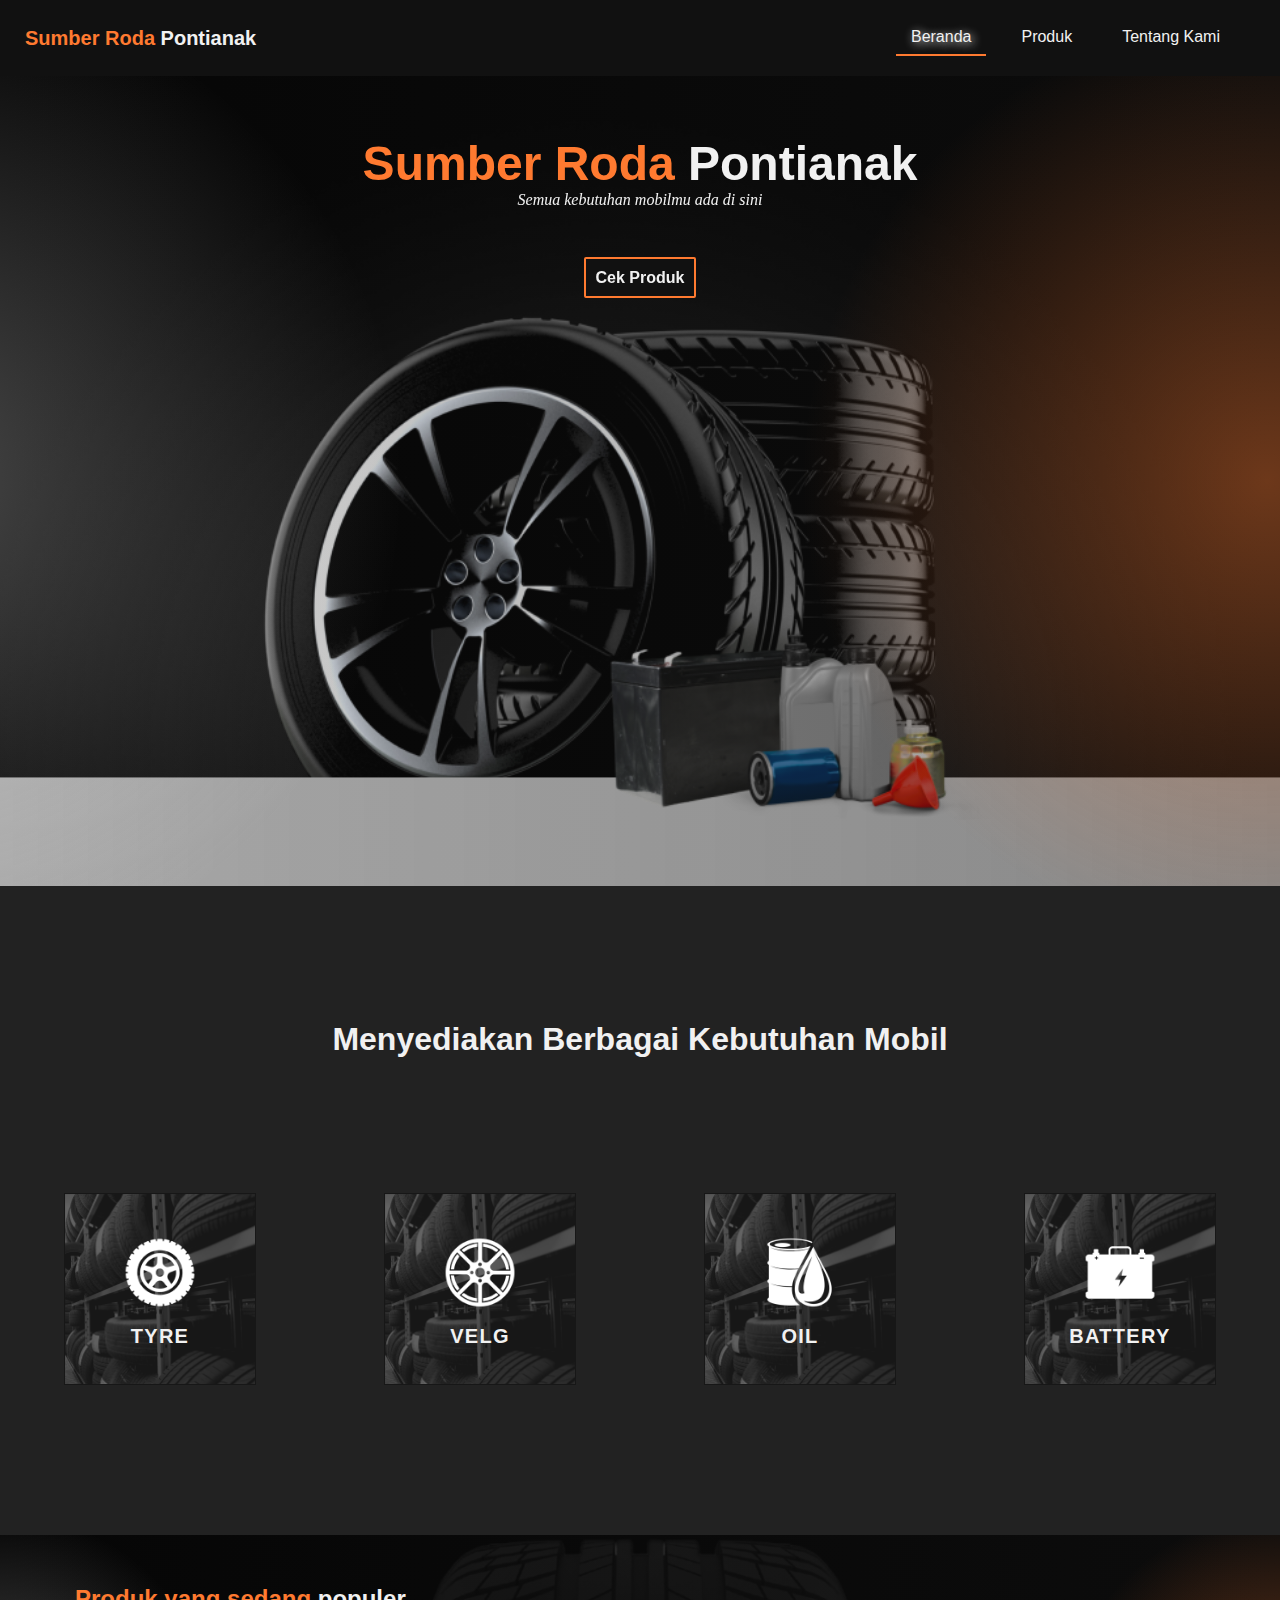
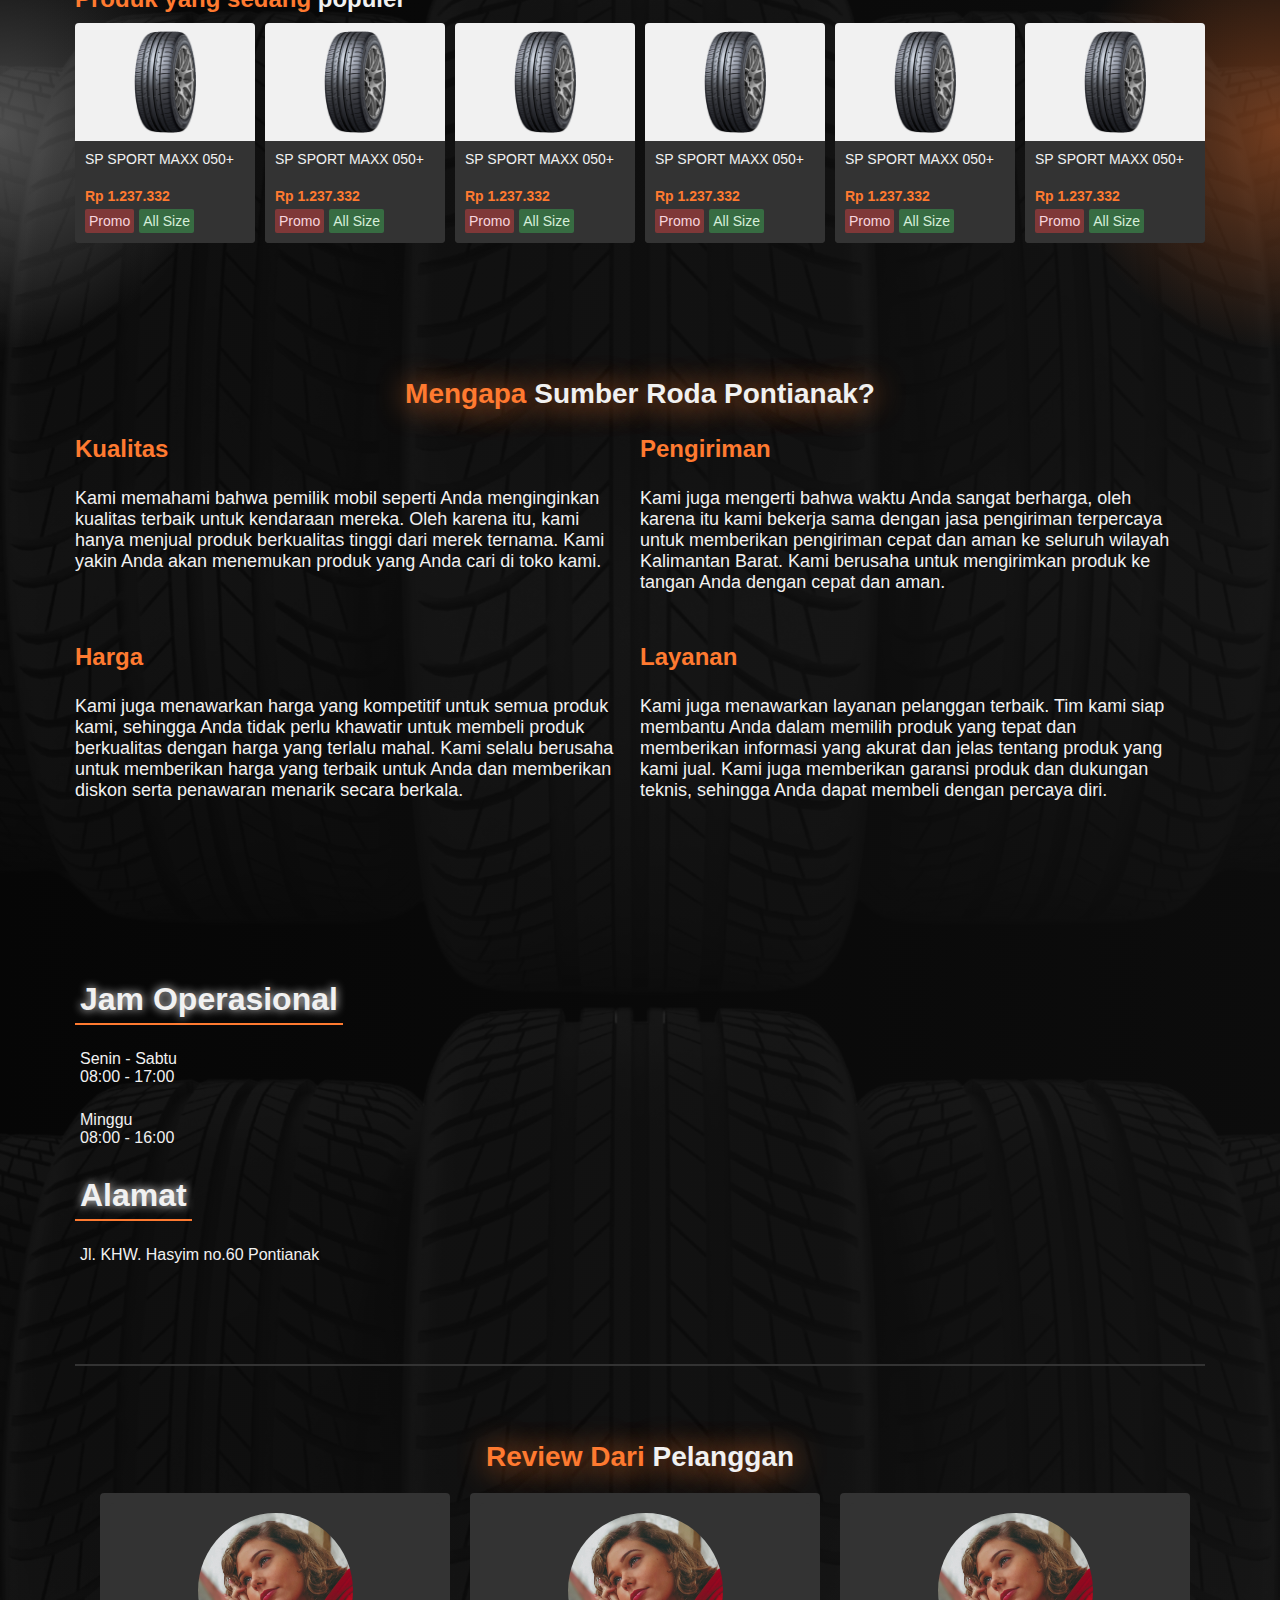
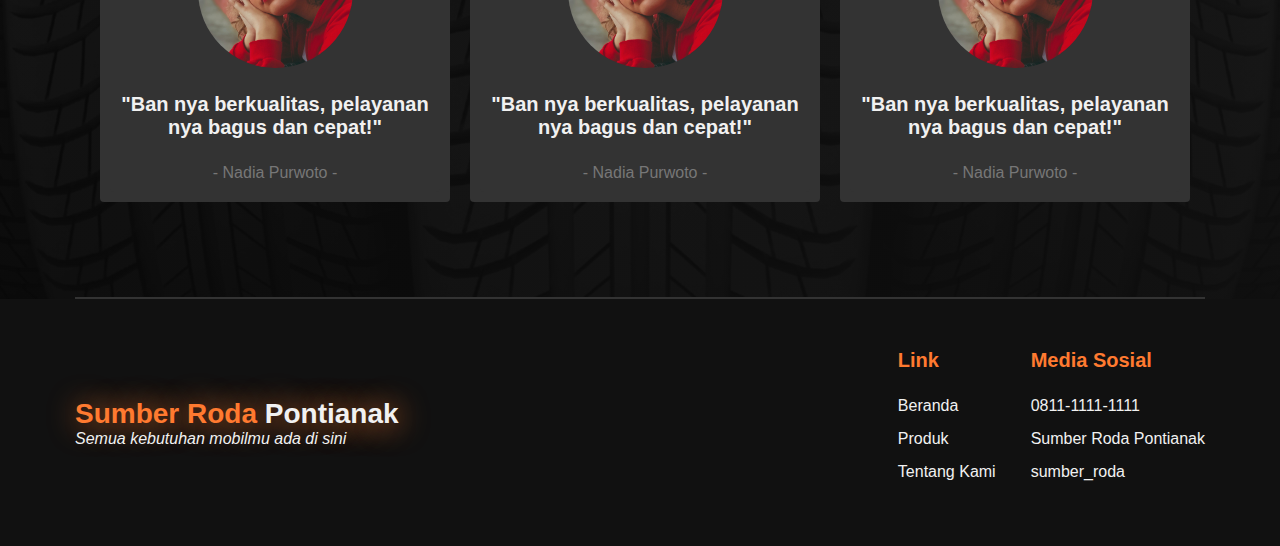
==== public_html/index.html @ 24dae2aa "memperbaiki stuktur folder" ====
<!DOCTYPE html>
<html lang="en">
<head>
    <meta charset="UTF-8">
    <meta http-equiv="X-UA-Compatible" content="IE=edge">
    <meta name="viewport" content="width=device-width, initial-scale=1.0">
    <title>Sumber Roda</title>
    <link rel="stylesheet" href="./assets/css/style.css">
    
    <script src="./assets/js/script.js" async></script>
    <script src='https://api.mapbox.com/mapbox-gl-js/v2.9.2/mapbox-gl.js' async></script>
</head>
<body>
    <nav>
        <div class="container px-3">
            <div class="flex flex-wrap justify-between items-center">
                <div class="logo flex justify-between items-center">
                    <a href="./index.html" class="text-primary">Sumber Roda <span class="text-white">Pontianak</span></a>
                </div>
                <ul class="list-navbar">
                    <li class="active">
                        <a href="./index.html">Beranda</a>
                    </li>
                    <li>
                        <a href="./view/product.html">Produk</a>
                    </li>
                    <li>
                        <a href="./view/aboutUs.html">Tentang Kami</a>
                    </li>
                </ul>
            </div>
        </div>
    </nav>
    
    <section id="hero-section">
        <div class="container">
            <div class="hero-title">
                <h1>
                    <span class="primary-text">Sumber Roda</span> Pontianak
                </h1>
                <h4>Semua kebutuhan mobilmu ada di sini</h4>
            </div>
            
            <div class="hero-cta">
                <a href="./view/product.html" class="btn btn-outline-primary">Cek Produk</a>
            </div>
        </div>
    </section>

    <section class="items-nav text-white py-5">
        <div class="container flex flex-col justify-center align-center">
            <div class="hero-title">
                <h2>Menyediakan Berbagai Kebutuhan Mobil</h2>
            </div>
            <div class="flex align-center justify-around py-5">
                <div class="items-card-1 flex flex-col items-center justify-center p-3">
                    <img src="./assets/img/icons/1.png">
                    <p>TYRE</p>
                </div>

                <div class="items-card-2 flex flex-col items-center justify-center p-3">
                    <img src="./assets/img/icons/2.png">
                    <p>VELG</p>
                </div>

                <div class="items-card-3 flex flex-col items-center justify-center p-3">
                    <img src="./assets/img/icons/3.png">
                    <p>OIL</p>
                </div>

                <div class="items-card-4 flex flex-col items-center justify-center p-3">
                    <img src="./assets/img/icons/4.png">
                    <p>BATTERY</p>
                </div>
            </div>
        </div>
    </section>
    
    <main>
        <div class="container">
            <div class="products hoe py-4 mx-5" id="product">
                <h4 class="text-primary">Produk yang sedang <span class="text-white">populer</span></h4>
                
                <div class="product-list overflow-div overflow-x flex py-2 gap-2">
                    <a href="./view/detail-product.html?item-id=1" class="card">
                        <div class="card-head py-1 bg-white">
                            <img src="./assets/img/roda.png" alt="roda">
                        </div>
                        <div class="card-body p-2">
                            <div class="item-name"> SP SPORT MAXX 050+</div>
                            <div class="item-price text-primary">
                                Rp 1.237.332
                            </div>
                            <div class="labels flex flex-wrap gap-1">
                                <div class="label label-danger">Promo</div>
                                <div class="label label-success">All Size</div>
                            </div>
                        </div>
                    </a>
                    
                    <a href="./view/detail-product.html?item-id=1" class="card">
                        <div class="card-head py-1 bg-white">
                            <img src="./assets/img/roda.png" alt="roda">
                        </div>
                        <div class="card-body p-2">
                            <div class="item-name"> SP SPORT MAXX 050+</div>
                            <div class="item-price text-primary">
                                Rp 1.237.332
                            </div>
                            <div class="labels flex flex-wrap gap-1">
                                <div class="label label-danger">Promo</div>
                                <div class="label label-success">All Size</div>
                            </div>
                        </div>
                    </a>
                    
                    <a href="./view/detail-product.html?item-id=1" class="card">
                        <div class="card-head py-1 bg-white">
                            <img src="./assets/img/roda.png" alt="roda">
                        </div>
                        <div class="card-body p-2">
                            <div class="item-name"> SP SPORT MAXX 050+</div>
                            <div class="item-price text-primary">
                                Rp 1.237.332
                            </div>
                            <div class="labels flex flex-wrap gap-1">
                                <div class="label label-danger">Promo</div>
                                <div class="label label-success">All Size</div>
                            </div>
                        </div>
                    </a>
                    
                    <a href="./view/detail-product.html?item-id=1" class="card">
                        <div class="card-head py-1 bg-white">
                            <img src="./assets/img/roda.png" alt="roda">
                        </div>
                        <div class="card-body p-2">
                            <div class="item-name"> SP SPORT MAXX 050+</div>
                            <div class="item-price text-primary">
                                Rp 1.237.332
                            </div>
                            <div class="labels flex flex-wrap gap-1">
                                <div class="label label-danger">Promo</div>
                                <div class="label label-success">All Size</div>
                            </div>
                        </div>
                    </a>
                    
                    <a href="./view/detail-product.html?item-id=1" class="card">
                        <div class="card-head py-1 bg-white">
                            <img src="./assets/img/roda.png" alt="roda">
                        </div>
                        <div class="card-body p-2">
                            <div class="item-name"> SP SPORT MAXX 050+</div>
                            <div class="item-price text-primary">
                                Rp 1.237.332
                            </div>
                            <div class="labels flex flex-wrap gap-1">
                                <div class="label label-danger">Promo</div>
                                <div class="label label-success">All Size</div>
                            </div>
                        </div>
                    </a>
                    
                    <a href="./view/detail-product.html?item-id=1" class="card">
                        <div class="card-head py-1 bg-white">
                            <img src="./assets/img/roda.png" alt="roda">
                        </div>
                        <div class="card-body p-2">
                            <div class="item-name"> SP SPORT MAXX 050+</div>
                            <div class="item-price text-primary">
                                Rp 1.237.332
                            </div>
                            <div class="labels flex flex-wrap gap-1">
                                <div class="label label-danger">Promo</div>
                                <div class="label label-success">All Size</div>
                            </div>
                        </div>
                    </a>
                    
                    <a href="./view/detail-product.html?item-id=1" class="card">
                        <div class="card-head py-1 bg-white">
                            <img src="./assets/img/roda.png" alt="roda">
                        </div>
                        <div class="card-body p-2">
                            <div class="item-name"> SP SPORT MAXX 050+</div>
                            <div class="item-price text-primary">
                                Rp 1.237.332
                            </div>
                            <div class="labels flex flex-wrap gap-1">
                                <div class="label label-danger">Promo</div>
                                <div class="label label-success">All Size</div>
                            </div>
                        </div>
                    </a>
                </div>
            </div>
            
            <div class="why-section py-5 px-5" id="why-section">
                <h2 class="text-primary text-center">Mengapa <span class="text-white">Sumber Roda Pontianak?</span></h2>
                
                <div class="content">
                    <div class="flex flex-wrap">
                        <div class="why-section-part">
                            <h3>Kualitas</h3>
                            <p>Kami memahami bahwa pemilik mobil seperti Anda menginginkan kualitas terbaik untuk kendaraan mereka. Oleh karena itu, kami hanya menjual produk berkualitas tinggi dari merek ternama. Kami yakin Anda akan menemukan produk yang Anda cari di toko kami.</p>
                        </div>
                        
                        <div class="why-section-part">
                            <h3>Pengiriman</h3>
                            <p>Kami juga mengerti bahwa waktu Anda sangat berharga, oleh karena itu kami bekerja sama dengan jasa pengiriman terpercaya untuk memberikan pengiriman cepat dan aman ke seluruh wilayah Kalimantan Barat. Kami berusaha untuk mengirimkan produk ke tangan Anda dengan cepat dan aman.</p>
                        </div>
                        
                        <div class="why-section-part">
                            <h3>Harga</h3>
                            <p>Kami juga menawarkan harga yang kompetitif untuk semua produk kami, sehingga Anda tidak perlu khawatir untuk membeli produk berkualitas dengan harga yang terlalu mahal. Kami selalu berusaha untuk memberikan harga yang terbaik untuk Anda dan memberikan diskon serta penawaran menarik secara berkala.</p>
                        </div>
                        
                        <div class="why-section-part">
                            <h3>Layanan</h3>
                            <p>Kami juga menawarkan layanan pelanggan terbaik. Tim kami siap membantu Anda dalam memilih produk yang tepat dan memberikan informasi yang akurat dan jelas tentang produk yang kami jual. Kami juga memberikan garansi produk dan dukungan teknis, sehingga Anda dapat membeli dengan percaya diri.</p>
                        </div>
                    </div>
                </div>
            </div>
            
            <div class="operational-hours py-5 mx-5">
                <div class="flex flex-wrap">
                    <div class="info">
                        <div class="top">
                            <h2 class="text-white">Jam Operasional</h2>
                            <div class="info-part">
                                <p>Senin - Sabtu <br> 08:00 - 17:00</p>
                            </div>
                            <div class="info-part">
                                <p>Minggu <br> 08:00 - 16:00</p>
                            </div>
                        </div>
                        
                        <div class="bottom">
                            <h2 class="text-white">Alamat</h2>
                            <div class="info-part">
                                <p>Jl. KHW. Hasyim no.60 Pontianak</p>
                            </div>
                        </div>
                    </div>
                    
                    <div class="location">
                        <div class="map" id="map" data-longitude="109.3336" data-latitude="0"></div>
                    </div>
                </div>
            </div>

            <div class="review-section py-5 mx-5">
                <h2 class="text-primary text-center">Review Dari <span class="text-white">Pelanggan</span></h2>
                <div class="flex justify-between">
                    <div>
                        <div class="card mx-1 p-2">
                            <div class="card-body flex flex-col items-center">
                                <img src="./assets/img/avatar.jpg" class="img-fluid review-avatar" alt="roda">
                                <h3 class="text-lg fw-bold text-center text-white py-3">"Ban nya berkualitas, pelayanan nya bagus dan cepat!"</h3>
                                <p class="text-disabled">- Nadia Purwoto -</p>
                            </div>
                        </div>
                    </div>
                    <div>
                        <div class="card mx-1 p-2">
                            <div class="card-body flex flex-col items-center">
                                <img src="./assets/img/avatar.jpg" class="img-fluid review-avatar" alt="roda">
                                <h3 class="text-lg fw-bold text-center text-white py-3">"Ban nya berkualitas, pelayanan nya bagus dan cepat!"</h3>
                                <p class="text-disabled">- Nadia Purwoto -</p>
                            </div>
                        </div>
                    </div>
                    <div>
                        <div class="card mx-1 p-2">
                            <div class="card-body flex flex-col items-center">
                                <img src="./assets/img/avatar.jpg" class="img-fluid review-avatar" alt="roda">
                                <h3 class="text-lg fw-bold text-center text-white py-3">"Ban nya berkualitas, pelayanan nya bagus dan cepat!"</h3>
                                <p class="text-disabled">- Nadia Purwoto -</p>
                            </div>
                        </div>
                    </div>
                </div>
            </div>
        </div>
    </main>

    <footer class="container-fluid">
        <div class="footer-section py-4 mx-5">
            <div>
                <h2 class="text-primary text-4xl" style="text-align: left">Sumber Roda <span class="text-white">Pontianak</span></h2>
                <p class="text-white"><i>Semua kebutuhan mobilmu ada di sini</i></p>
            </div>
            <div class="footer-link">
                <div>
                    <p class="fw-bold text-lg">Link</p>
                    <p><a>Beranda</a></p>
                    <p><a>Produk</a></p>
                    <p><a>Tentang Kami</a></p>
                </div>

                <div>
                    <p class="fw-bold text-lg">Media Sosial</p>
                    <p><a>0811-1111-1111</a></p>
                    <p><a>Sumber Roda Pontianak</a></p>
                    <p><a>sumber_roda</a></p>
                </div>
            </div>
        </div>
    </footer>
</body>
<script lang="js" async>
    
    window.onload = () => {
        const map = document.querySelector('.map');
        
        mapGL({
            container: map.id,
            coordinate: {long: map.getAttribute('data-longitude'), lat: map.getAttribute('data-latitude')}
        })
    }
    
</script>
</html>
---- public_html/assets/css/style.css ----
@import './variables/index.css';
@import './icons.css';
@import './general.css';

html{
    min-height: 100vh;
    overflow-x: hidden;
}

body{
    font-family: 'Poppins', sans-serif;
    font-weight: var(--fw-medium);
    overflow-x: hidden;
}

html, *{
    margin: 0;
    padding: 0;
    box-sizing: border-box;
    font-size: 16px;
}


a{
    text-decoration: none;
    font-size: var(--sm-text);
    color: var(--white-color);
}

.primary-text{
    color: var(--primary-color);
    font-weight: var(--fw-medium);
    font-size: var(--sm-text);
}

.container{
    max-width: 100vw;
    margin: 0 auto;
}

ul{
    list-style-type: none;
}

/*******************************
*   Button style
*******************************/
.btn{
    padding: var(--a2);
    background-color: transparent;
    outline: none;
    border: none;
    border-radius: 2px;
    font-size: var(--sm-text);
    font-weight: var(--fw-semibold);
}

.btn-primary{
    background-color: var(--primary-color);
    color: var(--white-color);
}

.btn-secondary{
    border: 2px solid var(--primary-color);
    color: var(--primary-color);
}

.btn-outline-primary{
    border: 2px solid var(--primary-color);
    color: var(--white-color);
    background-color: var(--background-color);
    transition: background-color .3s ease-out;
}

.btn-outline-primary:where(:hover, .active){
    background-color: var(--primary-color);
}

/*******************************
*   Input
*******************************/
.form-group{
    width: 100%;
    padding: var(--a2) 0;
}

.form-group .form-label{
    display: block;
    font-weight: var(--fw-semibold);
    margin-bottom: var(--a1);
    font-size: var(--sm-text);
}

.form-control{
    display: block;
    width: 100%;
    padding: var(--a2);
    background-color: rgba(0,0,0, .4);
    outline: none;
    border: 1px solid var(--primary-color);
    border-radius: 2px;
    color: var(--white-color);
    font-family: inherit;
}

.form-control::placeholder{
    color: var(--neutral-color);
    font-size: var(--xxs-text);
    font-family: inherit;
}

/*******************************
*   Search
*******************************/
.search-container{
    position: relative;
    display: flex;
    align-items: center;
    width: 100%;
}

.search-container .btn-search{
    position: absolute;
    margin: auto 0;
    right: 0;
}

/*******************************
*   Navbar
*******************************/
nav{
    position: relative;
    top: 0;
    left: 0;
    right: 0;
    width: 100%;
    background-color: var(--background-color);
}

nav .logo :where(a, span){
    font-size: var(--lg-text);
    font-weight: var(--fw-semibold);
    cursor: pointer;
}

nav .list-navbar{
    color: var(--white-color);
    display: flex;
    font-family: inherit;
    font-weight: var(--fw-normal);
    gap: 20px;
    width: auto;
    justify-content: center;
    padding: 20px;
}

nav .list-navbar li{
    padding: 8px 15px;
    transition: .3s ease-in-out;
    border-bottom: 2px solid transparent;
}

nav .list-navbar li:where(:hover, .active){
    border-bottom: 2px solid var(--primary-color);
    text-shadow: 2px 2px 10px var(--white-color);
}

@media (max-width:768px) {
    nav{
        padding: var(--a3) 0;
    }
    nav .list-navbar{
        position: absolute;
        right: 0;
        top: 0;
        display: block;
        width: 50vw;
        transform: scaleX(0);
        background-color: var(--dark-color);
        transition: 1s all ease-in-out;
    }
    
    nav .list-navbar.active{
        display: block;
        transform: scaleX(1);
        transition: 1s all ease-in-out;
    }
}

/*******************************
*   Hero section
*******************************/
#hero-section{
    height: 90vh;
    background: radial-gradient(farthest-corner circle at -100px, rgba(230,230,230, .3) .01%, transparent 35%),
        radial-gradient(farthest-corner circle at 99%, rgba(255,122,48, .4) .01%, transparent 35%),
        linear-gradient(to right, rgba(30,30,30,.2), rgba(30,30,30,.4)),
        url('../img/hero-image.png');
    backdrop-filter: brightness(80%);
    background-position: center;
    background-repeat: no-repeat;
    background-size: cover;
    text-align: center;
    position: relative;
}

.hero-title{
    color: var(--white-color);
    padding: 60px 0;
}

.hero-title :where(h1, span){
    font-size: var(--x-giant-text);
    font-weight: var(--fw-extrabold);
}

.hero-title h4{
    font-family: 'Poppins Light';
    font-weight: var(--fw-normal);
    font-style: italic;
}

.items-nav{
    background-color: var(--secondary-color);
    text-align: center;
}

.items-nav h2{
    font-size: var(--title-text);
    font-weight: var(--fw-extrabold);
}

[class^="items-card-"]{
    aspect-ratio: 1 / 1;
    width: 15%;
    background-image: url(../img/card-pill-1.png);
    background-size: cover;
}

[class^="items-card-"] img{
    width: 60%;
    height: 60%;
    margin-bottom: 10px;
}

[class^="items-card-"] p{
    font-size: var(--lg-text);
    font-weight: var(--fw-bold);
    letter-spacing: 1.3px;
}

main{
    background: radial-gradient(circle at 0% 10%, rgba(230,230,230, .3) .01%, transparent 10%),
        radial-gradient(circle at 100% 10%, rgba(255,122,48, .4) .01%, transparent 10%),
        linear-gradient(to right, rgba(30,30,30,.2), rgba(30,30,30,.4)),
        url('../img/background-body-3.png'),
        var(--black-color) top left repeat;
    backdrop-filter: brightness(80%);
    min-height: 100vh;
    background-size: contain;
    background-position: auto, 20px 0, 600px 0, auto;
    color: var(--white-color);
}

.why-section h2, .why-section h2 span, .review-section h2, .review-section h2 span, .faq-section h2, .faq-section h2 span, .footer-section h2, .footer-section h2 span{
    font-size: var(--xxl-text);
    text-align: center;
    text-shadow: 2px 2px 30px var(--primary-color);
}

/*******************************
*   Products
*******************************/
.products.home{
    border-bottom: 2px solid var(--dark-color);
}

.products .products-head{
    background-color: var(--primary-color);
    width: 100%;
    display: flex;
    justify-content: center;
    border-radius: 2px;
    padding: var(--a1) var(--a2);
}

.products .product-list{
    width: 100%;
}

.products :where(h4, span){
    font-size: var(--xl-text);
}

.product-list .card{
    min-width: 180px;
}

.product-list .item{
    flex: 1 1 16.66%;
    max-width: 16.66%;
    padding: 0 var(--a1) var(--a1);
}

.product-list.sidebar-page.flex-wrap .item{
    flex: 1 1 20%;
    max-width: 20%;
}

@media (max-width: 1400px) {
    .product-list.sidebar-page.flex-wrap .item{
        flex: 1 1 25%;
        max-width: 25%;
    }
}

@media (max-width: 1140px) {
    .product-list .item{
        flex: 1 1 20%;
        max-width: 20%;
    }
}

@media (max-width: 991px) {
    .product-list.sidebar-page.flex-wrap .item{
        flex: 1 1 20%;
        max-width: 20%;
    }
}

@media (max-width: 768px) {
    .product-list.sidebar-page.flex-wrap .item{
        flex: 1 1 25%;
        max-width: 25%;
    }
}

@media (max-width: 640px) {
    .product-list.sidebar-page.flex-wrap .item{
        flex: 1 1 33.3%;
        max-width: 33.3%;
    }
}

@media (max-width: 576px) {
    .product-list.sidebar-page.flex-wrap .item{
        flex: 1 1 50%;
        max-width: 50%;
    }
}

.card{
    width: 100%;
    border-radius: 4px;
    background-color: var(--dark-color);
}

.card .card-head{
    width: 100%;
    aspect-ratio: auto 5/3;
    display: flex;
    justify-content: center;
    align-items: center;
    border-radius: inherit; 
    border-bottom-left-radius: 0;
    border-bottom-right-radius: 0;
}

.card .card-head img{
    width: 100%;
    height: 95%;
    aspect-ratio: auto 5/3;
    object-fit: contain;
}

.card .card-body{
    background-color: var(--dark-color);
    border-radius: inherit;
}

.card .card-body .item-name{
    font-size: var(--xs-text);
    font-weight: var(--fw-normal);
    color: var(--white-color);
    display: -webkit-box;
    -webkit-line-clamp: 2;
    -webkit-box-orient: vertical;
    overflow: hidden;
    white-space: normal;
    overflow: hidden;
    text-overflow: ellipsis;
    line-height: 1.2;
    min-height: 32px;
    vertical-align: middle;
}

.card .card-body .item-price{
    font-size: var(--xs-text);
    font-weight: var(--fw-semibold);
    padding: var(--a1) 0;
}

/*******************************
*   why section
*******************************/
.why-section .content .why-section-part{
    max-width: 50%;
    flex: 1 1 50%;
}

.why-section-part h3{
    padding: var(--a3) var(--a3) var(--a3) 0;
    font-size: var(--xl-text);
    font-weight: var(--fw-bold);
    color: var(--primary-color);
}

.why-section-part p{
    font-size: var(--md-text);
    font-weight: var(--fw-medium);
    color: var(--white-color);
    padding: 0 var(--a3) var(--a3) 0;
}

/*******************************
*   operational hours
*******************************/
.operational-hours{
    border-bottom: 2px solid var(--dark-color);
}

.operational-hours .info{
    max-width: 35%;
    flex: 1 1 35%;
}

.operational-hours .info h2{
    font-size: var(--title-text);
    font-weight: var(--fw-semibold);
    text-shadow: 0 0 10px var(--white-color);
    padding: var(--a1);
    border-bottom: 2px solid var(--primary-color);
    display: inline-block;
}

.operational-hours .info .info-part{
    margin: var(--a3) 0;
    padding: 0 var(--a1);
    color: var(--white-color);
}

.location{
    max-width: 65%;
    flex: 1 1 65%;
}

.map{
    width: 100%;
    height: 100%;
}

.map .mapboxgl-control-container{
    display: none;
}

/*******************************
*   Review section
*******************************/
.review-section{
    border-bottom: 2px solid var(--dark-color);
}

.review-section div{
    padding: var(--a2);
}

.review-avatar{
    aspect-ratio: auto 1/2;
    border-radius: 100%;
    width: 50%;
}

/*******************************
*   Footer
*******************************/

footer{
    background-color: var(--background-color);
}

.footer-section, .footer-link{
    display: flex;
    align-items: center;
    justify-content: space-between;
}

.footer-link div{
    margin-left: 35px;
}

.footer-link div p{
    margin-bottom: 15px;
}

.footer-link div p:first-child{
    margin-bottom: 25px;
    color: var(--primary-color);
}

/*******************************
*   slideshow section
*******************************/
.slideshow-container{
    height: 50vh;
    width: 100%;
    overflow: hidden;
}

.slideshow-container .slide-wrapper{
    height: 50vh;
    width: 300%;
    display: flex;
    white-space: nowrap;
    animation: animateBanner 9s ease infinite;
}

.slideshow-container .slideshow-item:nth-child(1){
    background: linear-gradient(to bottom, rgba(0,0,0,.8), rgba(0,0,0, .6)), url('../img/slideshow/1.jpg');
}

.slideshow-container .slideshow-item:nth-child(2){
    background: linear-gradient(to bottom, rgba(0,0,0,.8), rgba(0,0,0, .6)), url('../img/slideshow/2.jpg');
}

.slideshow-container .slideshow-item:nth-child(3){
    background: linear-gradient(to bottom, rgba(0,0,0,.8), rgba(0,0,0, .6)), url('../img/slideshow/3.jpg');
}

.slideshow-container .slide-wrapper .slideshow-item{
    height: 50vh;
    width: 100%;
    background-position: center;
    background-size: cover;
    background-repeat: no-repeat;
    animation-delay: 3s;
}

@keyframes animateBanner{
    10%{
        margin-left: 0;
    }
    
    40%{
        margin-left: -100%;
    }
    
    80%{
        margin-left: -200%;
    }
}

/*******************************
*   sidebar section
*******************************/
.sidebar{
    max-width: 25%;
    flex: 1 1 25%;
    padding: 0 var(--a2);
}

.sidebar .sidebar-content{
    max-width: 100%;
    width: 100%;
    background-color: var(--secondary-color);
    border-radius: 2px;
}

.sidebar .sidebar-content .list-item > li{
    padding: var(--a2) 0 var(--a2) var(--a2);
    border-bottom: 1px solid var(--white-color);
    border-top: 1px solid var(--white-color);
}

.sidebar .sidebar-content .list-item > li .item{
    width: 100%;
    display: flex;
    align-items: center;
    justify-content: space-between;
}

.sidebar .sidebar-content .list-item > li .item :where(a, i){
    font-size: var(--xxs-text);
    color: var(--white-color);
    max-width: 50%;
    flex: 1 1 50%;
    cursor: pointer;
}

.sidebar .sidebar-content .list-item > li .item i{
    text-align: right;
}

.sidebar .sidebar-content .list-item > li:where(.active, :hover) .item *{
    color: var(--primary-color);
    transition: .3s ease-in-out;
}

.sidebar .sidebar-content .list-item > li.active i::before{
    content: "\F0360";
}

.sidebar .sidebar-content .list-item > li.active .dropdown{
    display: block;
}

.sidebar .sidebar-content .dropdown{
    display: none;
    width: 100%;
    padding-left: var(--a2);
    padding-top: var(--a2);
}

.sidebar .sidebar-content .dropdown > li{
    padding: var(--a1);
    font-size: var(--xxs-text)
}

.sidebar .sidebar-content .dropdown > li:where(:hover, .active){
    background-color: var(--primary-color);
    color: var(--white-color);
    transition: .3s ease-in-out;
}

@media (max-width: 991px){
    .sidebar{
        display: none;
    }
}

/*******************************
*   Product section
*******************************/
.product-page.main-content{
    flex: 1 1 75%;
    max-width: 75%;
}

.main-content{
    width: 100%;
}

@media (max-width: 991px) {
    .product-page.main-content{
        flex: 1 1 100%;
        max-width: 100%;
    }
}

/*******************************
*   Bread crumb
*******************************/
.bread-crumbs{
    font-size: var(--sm-text);
}

.bread-crumbs *{
    color: var(--neutral-color);
    transition: color .3s ease-in-out;
}

.bread-crumbs a:hover{
    color: var(--primary-color);
}

/*******************************
*   Product detail
*******************************/
.img-section{
    flex: 1 1 30%;
    max-width: 30%;
    aspect-ratio: auto 1/1;
}

.img-section img{
    width: 100%;
    height: 100%;
    aspect-ratio: auto 1/1;
    object-fit: contain;
    background-color: var(--white-color);
    border-radius: 4px;
}

.detail-produk{
    flex: 1 1 68%;
    max-width: 68%;
    padding-left: 15px;
}

.detail-produk .detail-top{
    margin-bottom: var(--a2);
}

.detail-produk .detail-top .product-name h3{
    font-size: var(--title-text);
}

.detail-produk .detail-top .price h3{
    font-size: var(--xl-text);
    color: var(--primary-color);
}

.detail-produk .detail-bottom .desc-content{
    padding: var(--a2) 0;
}

.detail-produk .detail-bottom .desc-content h4{
    font-size: var(--md-text);
    color: var(--primary-color);
}

.detail-produk .detail-bottom .desc-content ul{
    list-style-type: circle;
    padding-left: 20px;
}

.detail-produk .detail-bottom .desc-content ul.list-style-none{
    list-style-type: none !important;
    padding-left: 0 !important;
}

/*******************************
*   about us page
*******************************/
.about-us .about-desc{
    flex: 0 0 50%;
    max-width: 50%;
}

.about-us .about-desc .desc-title{
    max-width: 60%;
}

.about-us .about-form{
    flex: 0 0 50%;
    max-width: 50%;
}

.about-location{
    min-height: 300px;
}

.about-location .map{
    aspect-ratio: auto 3/1;
}
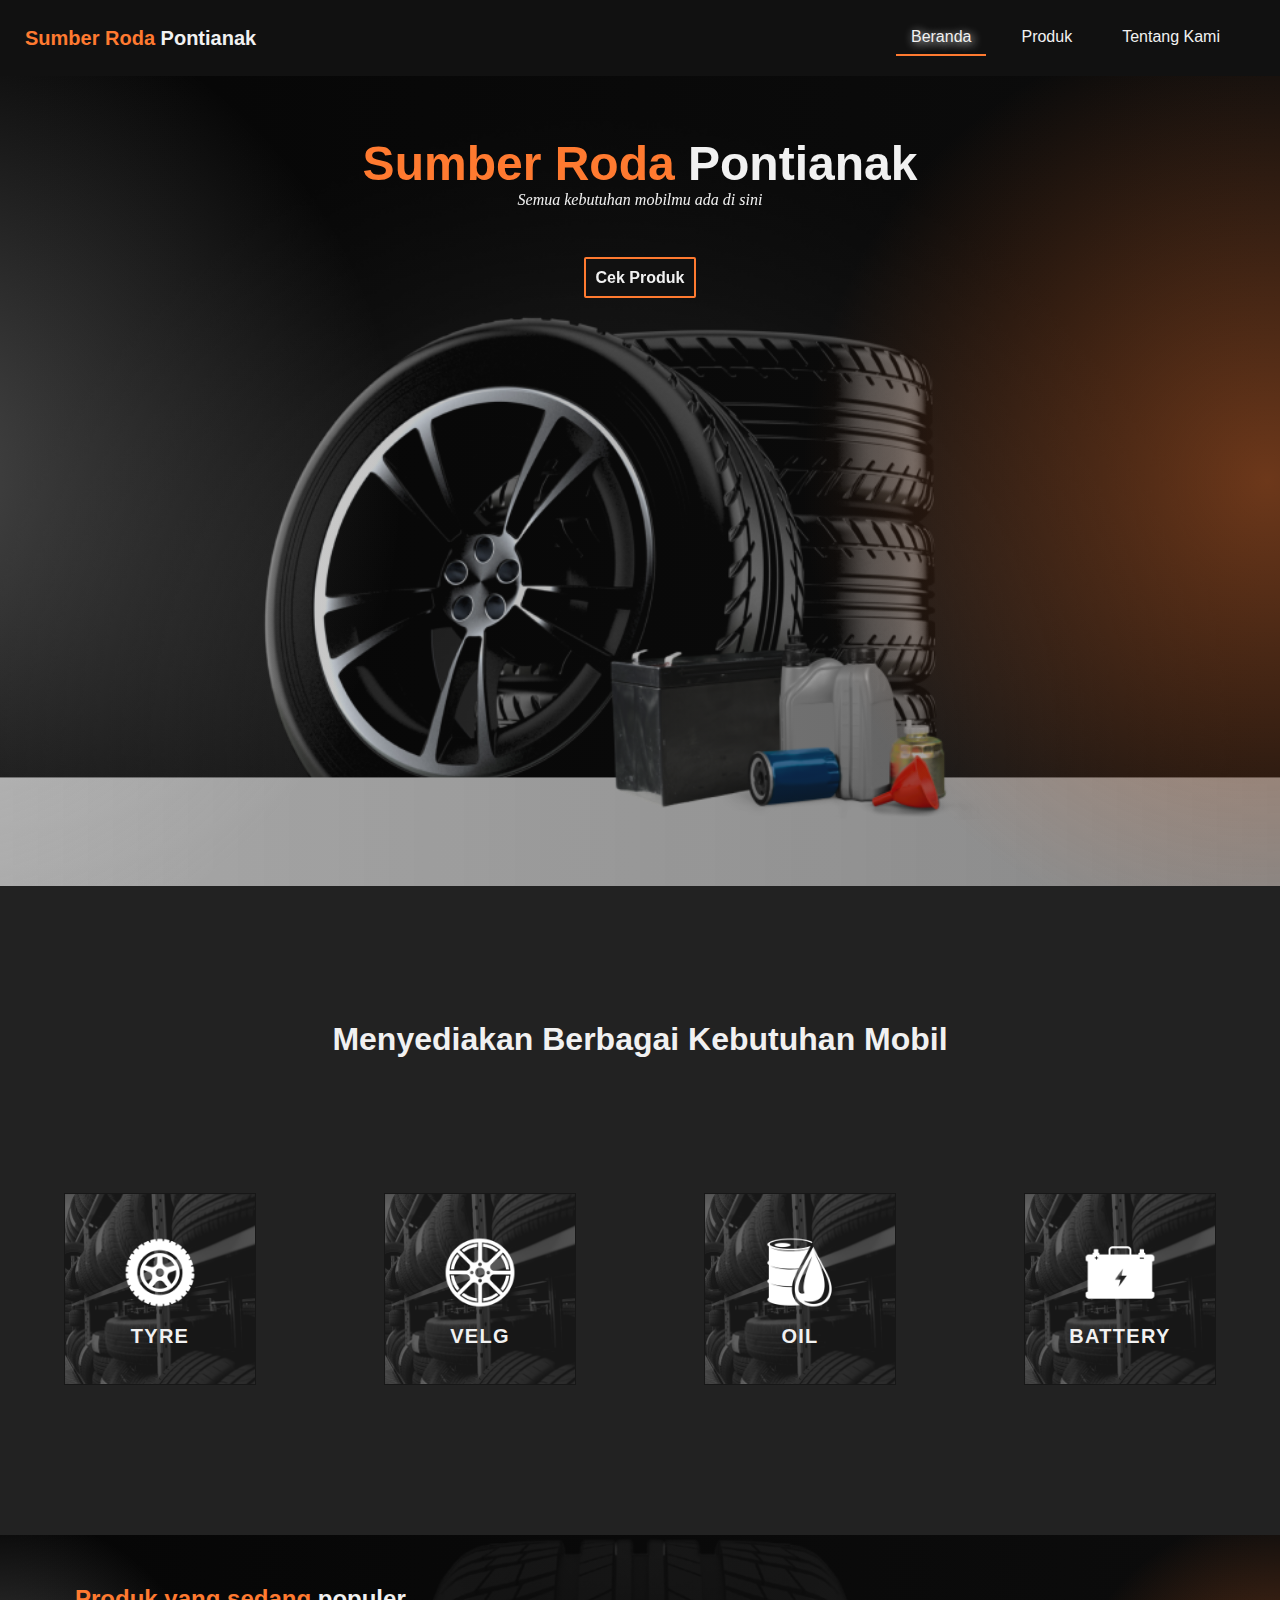
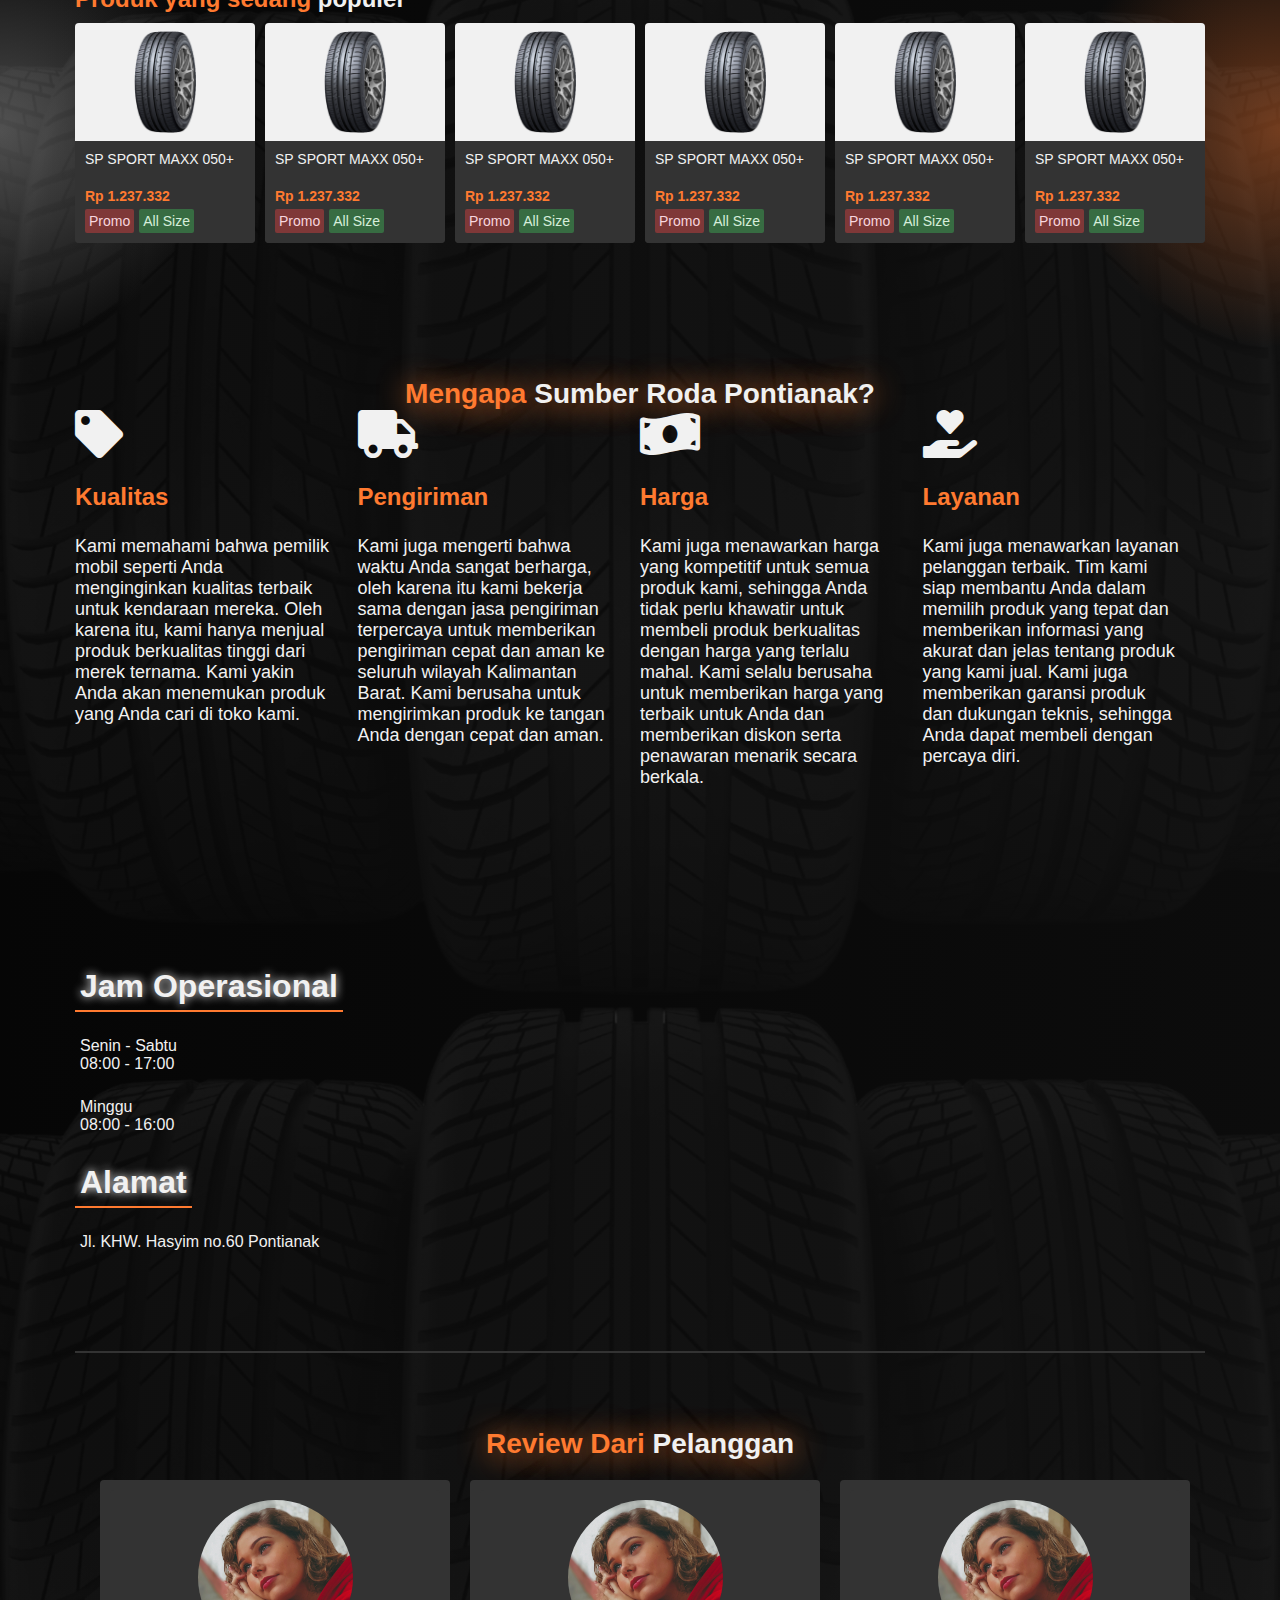
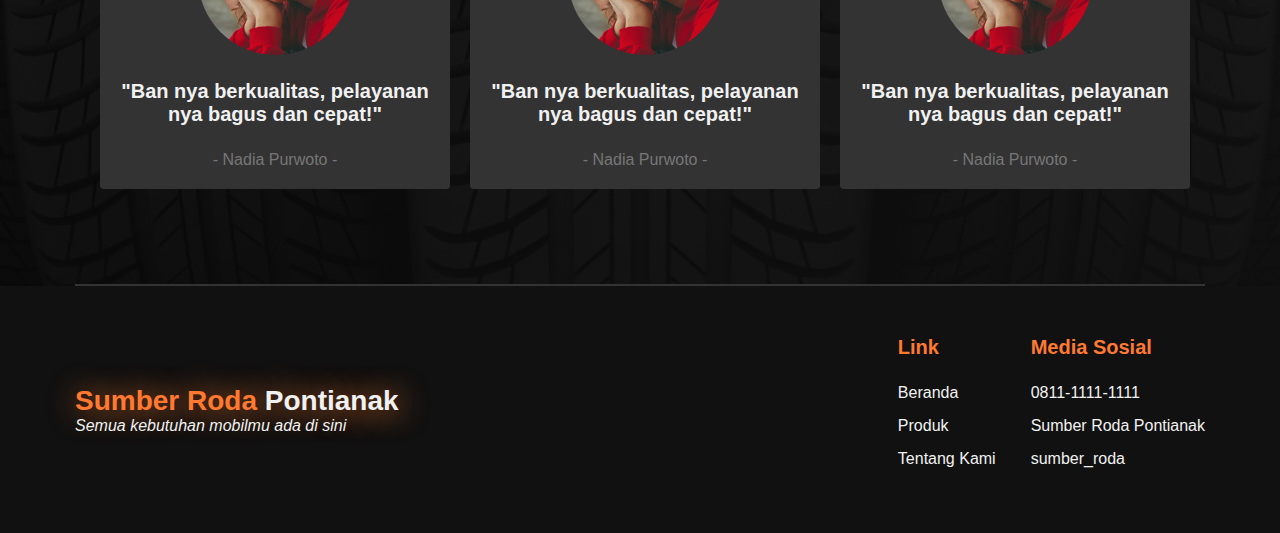
==== commit 98f6fe3b: "Merge branch 'main' of https://github.com/LunarPandora/SumberRoda" ====
--- a/public_html/index.html
+++ b/public_html/index.html
@@ -200,23 +200,27 @@
                 <h2 class="text-primary text-center">Mengapa <span class="text-white">Sumber Roda Pontianak?</span></h2>
                 
                 <div class="content">
-                    <div class="flex flex-wrap">
+                    <div class="flex">
                         <div class="why-section-part">
+                            <i class="fa fa-3x fa-tag"></i>
                             <h3>Kualitas</h3>
                             <p>Kami memahami bahwa pemilik mobil seperti Anda menginginkan kualitas terbaik untuk kendaraan mereka. Oleh karena itu, kami hanya menjual produk berkualitas tinggi dari merek ternama. Kami yakin Anda akan menemukan produk yang Anda cari di toko kami.</p>
                         </div>
                         
                         <div class="why-section-part">
+                            <i class="fa fa-3x fa-truck"></i>
                             <h3>Pengiriman</h3>
                             <p>Kami juga mengerti bahwa waktu Anda sangat berharga, oleh karena itu kami bekerja sama dengan jasa pengiriman terpercaya untuk memberikan pengiriman cepat dan aman ke seluruh wilayah Kalimantan Barat. Kami berusaha untuk mengirimkan produk ke tangan Anda dengan cepat dan aman.</p>
                         </div>
                         
                         <div class="why-section-part">
+                            <i class="fa fa-3x fa-money-bill-wave"></i>
                             <h3>Harga</h3>
                             <p>Kami juga menawarkan harga yang kompetitif untuk semua produk kami, sehingga Anda tidak perlu khawatir untuk membeli produk berkualitas dengan harga yang terlalu mahal. Kami selalu berusaha untuk memberikan harga yang terbaik untuk Anda dan memberikan diskon serta penawaran menarik secara berkala.</p>
                         </div>
                         
                         <div class="why-section-part">
+                            <i class="fa fa-3x fa-hand-holding-heart"></i>
                             <h3>Layanan</h3>
                             <p>Kami juga menawarkan layanan pelanggan terbaik. Tim kami siap membantu Anda dalam memilih produk yang tepat dan memberikan informasi yang akurat dan jelas tentang produk yang kami jual. Kami juga memberikan garansi produk dan dukungan teknis, sehingga Anda dapat membeli dengan percaya diri.</p>
                         </div>
